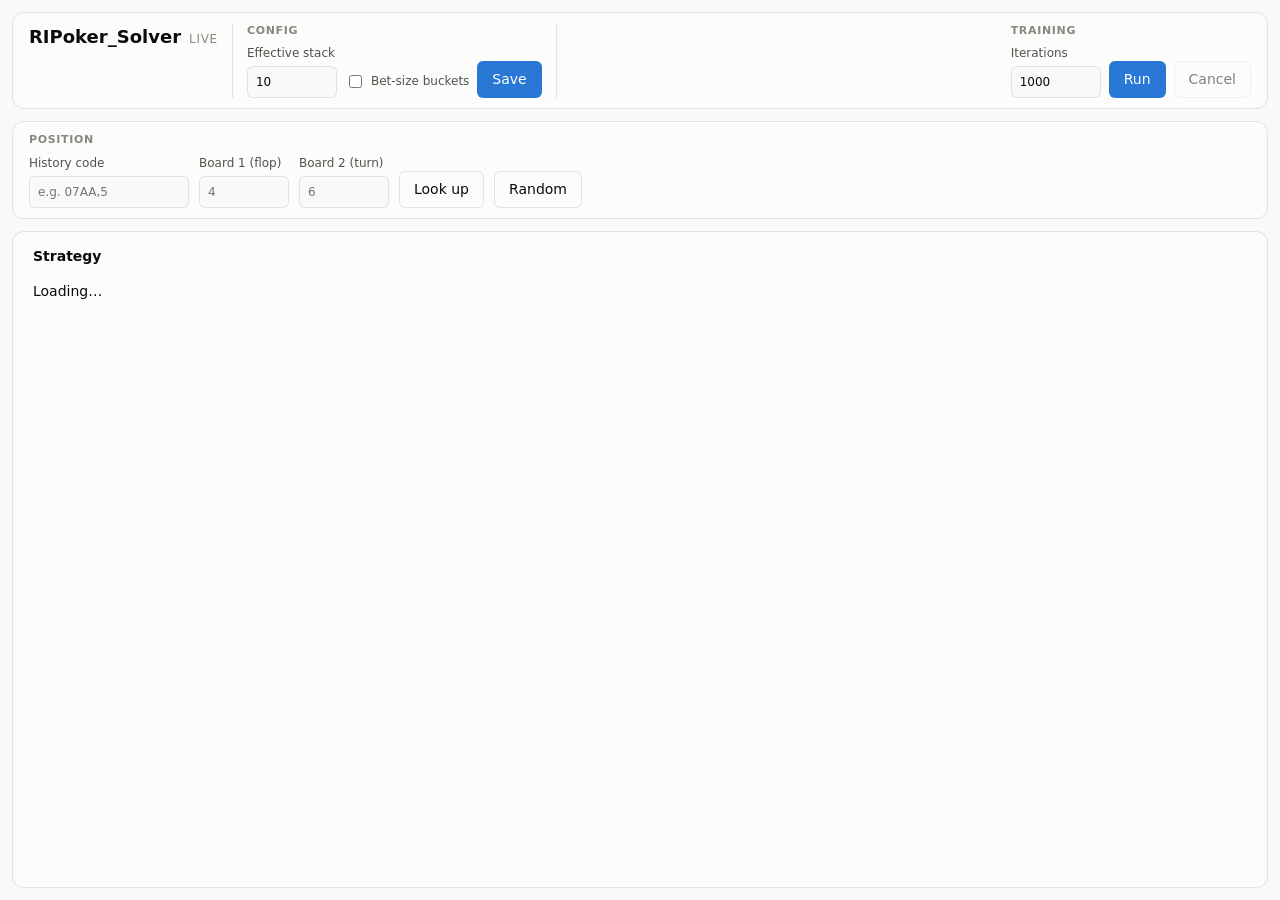
==== web-live/index.html @ bfff35a8 "Updated front end layout" ====
<!DOCTYPE html>
<html lang="en">
<head>
<meta charset="UTF-8">
<meta name="viewport" content="width=device-width, initial-scale=1">
<title>RIPoker_Solver Live</title>
<link rel="stylesheet" href="style.css">
</head>
<body>
<div id="app">
  <!-- Top banner: title on the left, config settings next to it, training on the right -->
  <header class="banner">
    <div class="brand">
      <h1>RIPoker_Solver</h1>
      <span class="brand-sub">Live</span>
    </div>

    <div class="banner-group config-group">
      <div class="group-label">Config</div>
      <div class="group-body">
        <label class="field">Effective stack
          <input type="number" id="stack" value="10" min="1">
        </label>
        <label class="field-checkbox">
          <input type="checkbox" id="useBetSizeBuckets">
          Bet-size buckets
        </label>
        <button class="primary" id="saveStacksBtn" title="Saving wipes all trained data">Save</button>
        <div class="status" id="stacksStatus"></div>
      </div>
    </div>

    <div class="banner-group training-group">
      <div class="group-label">Training</div>
      <div class="group-body">
        <label class="field">Iterations
          <input type="number" id="iterations" value="1000" min="1">
        </label>
        <button class="primary" id="trainBtn">Run</button>
        <button class="secondary" id="cancelTrainBtn" disabled>Cancel</button>
        <div class="progress-track" id="trainProgressTrack" style="display:none;">
          <div class="progress-fill" id="trainProgressFill"></div>
        </div>
        <div class="status" id="trainStatus"></div>
      </div>
    </div>
  </header>

  <!-- Position input bubble -->
  <section class="position-bubble">
    <div class="bubble-title">Position</div>
    <div class="bubble-body">
      <label class="field">History code
        <input type="text" id="history" class="wide" placeholder="e.g. 07AA,5">
      </label>
      <label class="field">Board 1 (flop)
        <input type="text" id="board0" placeholder="4" maxlength="1">
      </label>
      <label class="field">Board 2 (turn)
        <input type="text" id="board1" placeholder="6" maxlength="1">
      </label>
      <button class="secondary" id="lookupBtn">Look up</button>
      <button class="secondary" id="randomBtn">Random</button>
      <div class="status" id="positionStatus"></div>
    </div>
  </section>

  <!-- Strategy fills the middle-to-bottom of the screen -->
  <section class="strategy-panel" id="resultsPanel">
    <div class="panel-title">Strategy</div>
    <div id="results">Loading…</div>
  </section>
</div>

<script src="app.js"></script>
</body>
</html>
---- web-live/style.css ----
:root {
  --surface-1: #fcfcfb;
  --page: #f9f9f7;
  --text-primary: #0b0b0b;
  --text-secondary: #52514e;
  --text-muted: #898781;
  --gridline: #e1e0d9;
  --border: rgba(11, 11, 11, 0.10);

  /* Same tokens as web/style.css, kept consistent across both tools. */
  --action-call: #66bb6a;
  --action-fold: #2a78d6;
  --action-allin: #4a148c;
  --action-check: #2e7d32;

  /* Endpoints of the dark-red bet/raise ramp - app.js interpolates between
     these across however many bet/raise sizes the backend reports. */
  --bet-ramp-start: #a51c1c;
  --bet-ramp-end: #3f170f;

  --status-ok: #008300;
  --status-error: #e34948;

  --accent: #2a78d6;
}

@media (prefers-color-scheme: dark) {
  :root {
    --surface-1: #1a1a19;
    --page: #0d0d0d;
    --text-primary: #ffffff;
    --text-secondary: #c3c2b7;
    --text-muted: #898781;
    --gridline: #2c2c2a;
    --border: rgba(255, 255, 255, 0.10);

    --action-call: #81c784;
    --action-fold: #3987e5;
    --action-allin: #8b5cf6;
    --action-check: #4caf50;

    --bet-ramp-start: #d23030;
    --bet-ramp-end: #612417;

    --status-ok: #1f9e1f;
    --status-error: #e66767;

    --accent: #3987e5;
  }
}

* { box-sizing: border-box; }

html, body {
  height: 100%;
}

body {
  margin: 0;
  background: var(--page);
  color: var(--text-primary);
  font: 14px/1.5 system-ui, -apple-system, "Segoe UI", sans-serif;
  overflow: hidden; /* fixed-size screen, no page scroll */
}

/* ------- App shell: fixed viewport, vertical stack ------- */
#app {
  height: 100vh;
  display: flex;
  flex-direction: column;
  gap: 12px;
  padding: 12px;
}

/* ------- Top banner ------- */
.banner {
  display: flex;
  align-items: stretch;
  gap: 14px;
  background: var(--surface-1);
  border: 1px solid var(--border);
  border-radius: 12px;
  padding: 10px 16px;
  flex: 0 0 auto;
}

.brand {
  display: flex;
  align-items: baseline;
  gap: 8px;
  padding-right: 14px;
  border-right: 1px solid var(--border);
}
.brand h1 { font-size: 18px; margin: 0; white-space: nowrap; }
.brand-sub {
  font-size: 12px;
  color: var(--text-muted);
  text-transform: uppercase;
  letter-spacing: 0.06em;
}

.banner-group {
  display: flex;
  flex-direction: column;
  gap: 4px;
  padding-right: 14px;
  border-right: 1px solid var(--border);
}
.banner-group:last-child { border-right: none; padding-right: 0; }
/* Training sits at the far right of the banner */
.training-group { margin-left: auto; }

.group-label {
  font-size: 11px;
  font-weight: 600;
  text-transform: uppercase;
  letter-spacing: 0.06em;
  color: var(--text-muted);
}
.group-body {
  display: flex;
  align-items: flex-end;
  flex-wrap: wrap;
  gap: 8px;
}

/* ------- Position bubble ------- */
.position-bubble {
  background: var(--surface-1);
  border: 1px solid var(--border);
  border-radius: 12px;
  padding: 10px 16px;
  flex: 0 0 auto;
}
.bubble-title {
  font-size: 11px;
  font-weight: 600;
  text-transform: uppercase;
  letter-spacing: 0.06em;
  color: var(--text-muted);
  margin-bottom: 6px;
}
.bubble-body {
  display: flex;
  align-items: flex-end;
  flex-wrap: wrap;
  gap: 10px;
}

/* ------- Strategy panel: fills the rest, scrolls internally ------- */
.strategy-panel {
  background: var(--surface-1);
  border: 1px solid var(--border);
  border-radius: 12px;
  padding: 14px 20px;
  flex: 1 1 auto;
  min-height: 0;       /* allow the flex child to shrink so overflow works */
  overflow-y: auto;
}
.strategy-panel .panel-title {
  font-weight: 600;
  margin-bottom: 10px;
  position: sticky;
  top: 0;
  background: var(--surface-1);
  padding-bottom: 4px;
}

/* ------- Shared form controls ------- */
label.field {
  display: flex;
  flex-direction: column;
  gap: 4px;
  font-size: 12px;
  color: var(--text-secondary);
}
label.field input {
  font: inherit;
  padding: 6px 8px;
  border: 1px solid var(--border);
  border-radius: 6px;
  background: var(--page);
  color: var(--text-primary);
  width: 90px;
}
label.field input.wide { width: 160px; }

label.field-checkbox {
  display: flex;
  align-items: center;
  gap: 6px;
  font-size: 12px;
  color: var(--text-secondary);
  padding-bottom: 7px;
  white-space: nowrap;
}

button.primary, button.secondary {
  font: inherit;
  padding: 7px 14px;
  border-radius: 6px;
  cursor: pointer;
  border: 1px solid var(--border);
}
button.primary {
  background: var(--accent);
  color: white;
  border-color: transparent;
}
button.primary:hover { filter: brightness(1.08); }
button.secondary {
  background: var(--surface-1);
  color: var(--text-primary);
}
button.secondary:hover { background: var(--gridline); }
button:disabled { opacity: 0.5; cursor: not-allowed; }

.status {
  font-size: 11px;
  color: var(--text-secondary);
  align-self: center;
  white-space: nowrap;
  overflow: hidden;
  text-overflow: ellipsis;
  max-width: 260px;
}
.status:empty { display: none; }
.status.error { color: var(--status-error); }
.status.ok { color: var(--status-ok); }

.progress-track {
  height: 8px;
  width: 120px;
  border-radius: 4px;
  background: var(--gridline);
  overflow: hidden;
  align-self: center;
}
.progress-fill {
  height: 100%;
  width: 0%;
  background: var(--accent);
  transition: width 0.15s ease;
}

/* ------- Strategy content ------- */
.legend {
  display: flex;
  flex-wrap: wrap;
  gap: 8px 14px;
  margin: 10px 0 14px;
  font-size: 12px;
  color: var(--text-secondary);
}
.legend .swatch {
  display: inline-block;
  width: 10px;
  height: 10px;
  border-radius: 2px;
  margin-right: 5px;
  vertical-align: middle;
}

.position-meta {
  color: var(--text-secondary);
  font-size: 13px;
  margin-bottom: 10px;
}
.position-meta b { color: var(--text-primary); }

.hand-row {
  display: flex;
  align-items: center;
  gap: 12px;
  padding: 5px 0;
  border-bottom: 1px solid var(--gridline);
}
.hand-row:last-child { border-bottom: none; }
.hand-row .rank {
  width: 24px;
  font-weight: 600;
}
.hand-row .visits {
  width: 70px;
  text-align: right;
  color: var(--text-muted);
  font-variant-numeric: tabular-nums;
  white-space: nowrap;
}
.hand-row .null-strategy {
  color: var(--text-muted);
  font-style: italic;
}

.bar {
  display: flex;
  height: 18px;
  border-radius: 4px;
  overflow: hidden;
  background: var(--gridline);
  flex: 1;
  min-width: 160px;
}
.bar .seg {
  height: 100%;
  position: relative;
  border-right: 2px solid var(--surface-1);
}
.bar .seg:last-child { border-right: none; }
.bar .seg:hover::after {
  content: attr(data-tip);
  position: absolute;
  bottom: 22px;
  left: 50%;
  transform: translateX(-50%);
  background: var(--text-primary);
  color: var(--surface-1);
  padding: 3px 7px;
  border-radius: 4px;
  font-size: 11px;
  white-space: nowrap;
  z-index: 5;
  pointer-events: none;
}
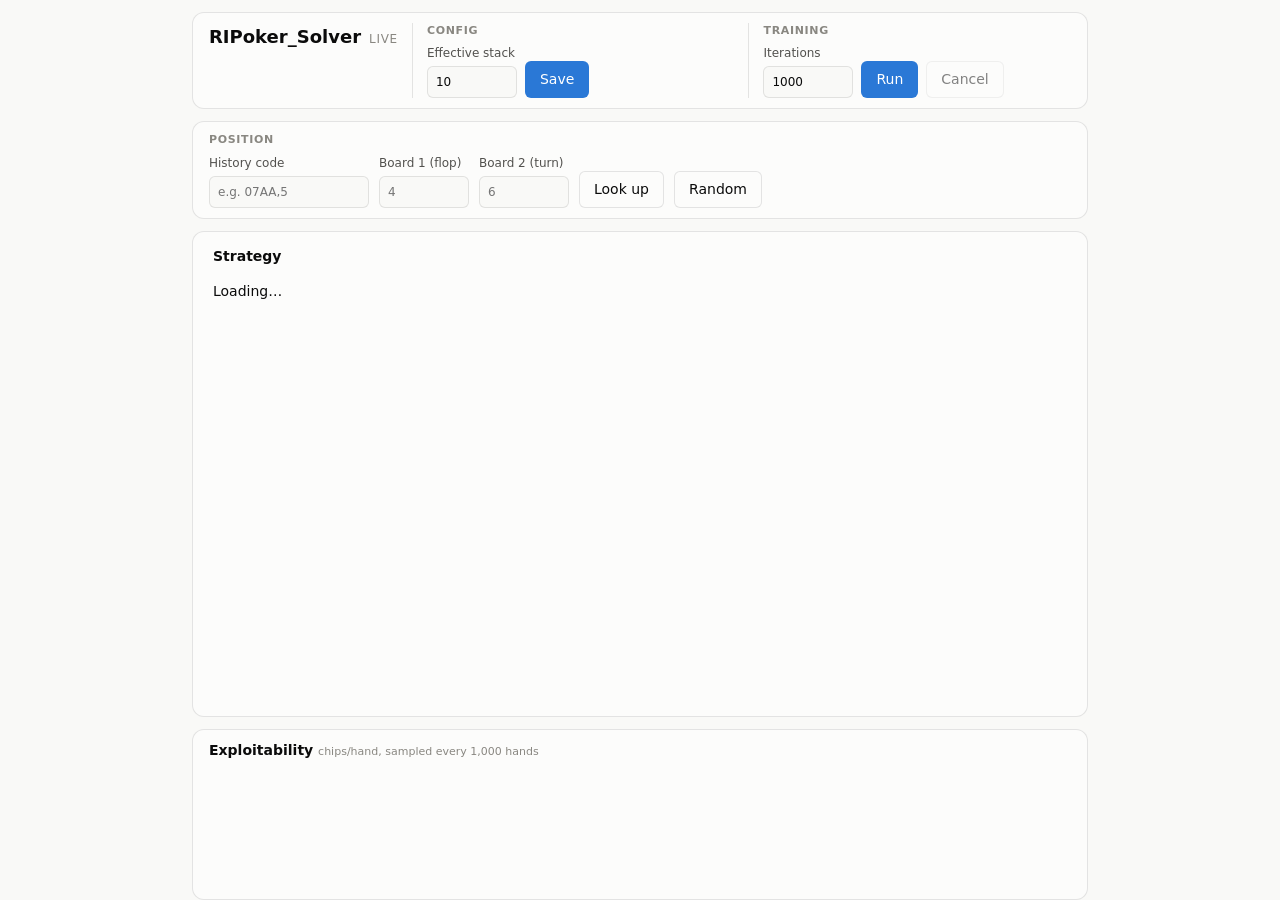
==== commit 77e298ab: "Added exploitatbility graph to track solver accuracy" ====
--- a/web-live/index.html
+++ b/web-live/index.html
@@ -20,10 +20,6 @@
       <div class="group-body">
         <label class="field">Effective stack
           <input type="number" id="stack" value="10" min="1">
-        </label>
-        <label class="field-checkbox">
-          <input type="checkbox" id="useBetSizeBuckets">
-          Bet-size buckets
         </label>
         <button class="primary" id="saveStacksBtn" title="Saving wipes all trained data">Save</button>
         <div class="status" id="stacksStatus"></div>
@@ -70,6 +66,12 @@
     <div class="panel-title">Strategy</div>
     <div id="results">Loading…</div>
   </section>
+
+  <!-- Exploitability convergence: one point per 1,000 trained hands -->
+  <section class="exploit-panel">
+    <div class="panel-title">Exploitability <span class="panel-sub">chips/hand, sampled every 1,000 hands</span></div>
+    <div id="exploitChart" class="exploit-chart"></div>
+  </section>
 </div>
 
 <script src="app.js"></script>
--- a/web-live/style.css
+++ b/web-live/style.css
@@ -66,10 +66,12 @@
 /* ------- App shell: fixed viewport, vertical stack ------- */
 #app {
   height: 100vh;
+  max-width: 920px;
+  margin: 0 auto;
   display: flex;
   flex-direction: column;
   gap: 12px;
-  padding: 12px;
+  padding: 12px 12px 0;
 }
 
 /* ------- Top banner ------- */
@@ -90,6 +92,7 @@
   gap: 8px;
   padding-right: 14px;
   border-right: 1px solid var(--border);
+  flex: 0 0 auto;
 }
 .brand h1 { font-size: 18px; margin: 0; white-space: nowrap; }
 .brand-sub {
@@ -105,10 +108,14 @@
   gap: 4px;
   padding-right: 14px;
   border-right: 1px solid var(--border);
-}
+  /* Brand stays content-width; the two groups split the rest of the banner.
+     Change these flex-grow values to reweight (e.g. config 3 / training 2). */
+  flex: 1 1 0;
+  min-width: 0;
+}
+.config-group   { flex-grow: 1; }
+.training-group { flex-grow: 1; }
 .banner-group:last-child { border-right: none; padding-right: 0; }
-/* Training sits at the far right of the banner */
-.training-group { margin-left: auto; }
 
 .group-label {
   font-size: 11px;
@@ -166,6 +173,41 @@
   padding-bottom: 4px;
 }
 
+/* ------- Exploitability chart panel ------- */
+.exploit-panel {
+  background: var(--surface-1);
+  border: 1px solid var(--border);
+  border-radius: 12px;
+  padding: 10px 16px 12px;
+  flex: 0 0 auto;
+}
+.exploit-panel .panel-title { font-weight: 600; margin-bottom: 6px; }
+.panel-sub { font-weight: 400; font-size: 11px; color: var(--text-muted); }
+.exploit-chart { position: relative; height: 120px; }
+.exploit-chart svg { display: block; width: 100%; height: 100%; }
+.exploit-empty {
+  height: 100%;
+  display: flex;
+  align-items: center;
+  justify-content: center;
+  color: var(--text-muted);
+  font-size: 12px;
+}
+.exploit-tip {
+  position: absolute;
+  pointer-events: none;
+  background: var(--surface-1);
+  border: 1px solid var(--border);
+  border-radius: 6px;
+  padding: 4px 8px;
+  font-size: 11px;
+  color: var(--text-secondary);
+  white-space: nowrap;
+  box-shadow: 0 2px 8px rgba(0, 0, 0, 0.12);
+  display: none;
+}
+.exploit-tip b { color: var(--text-primary); font-size: 12px; }
+
 /* ------- Shared form controls ------- */
 label.field {
   display: flex;
@@ -184,16 +226,6 @@
   width: 90px;
 }
 label.field input.wide { width: 160px; }
-
-label.field-checkbox {
-  display: flex;
-  align-items: center;
-  gap: 6px;
-  font-size: 12px;
-  color: var(--text-secondary);
-  padding-bottom: 7px;
-  white-space: nowrap;
-}
 
 button.primary, button.secondary {
   font: inherit;
@@ -225,6 +257,18 @@
   max-width: 260px;
 }
 .status:empty { display: none; }
+
+/* Inside the banner groups the status shares a wrapping flex row with the
+   inputs/buttons. Give it its own full-width line and let it shrink so long
+   "Done…"/"Saved…" messages truncate with an ellipsis instead of pushing the
+   banner wider or spilling past its edge. */
+.banner-group .status,
+.bubble-body .status {
+  flex: 1 1 100%;
+  min-width: 0;
+  max-width: 100%;
+  align-self: flex-start;
+}
 .status.error { color: var(--status-error); }
 .status.ok { color: var(--status-ok); }
 
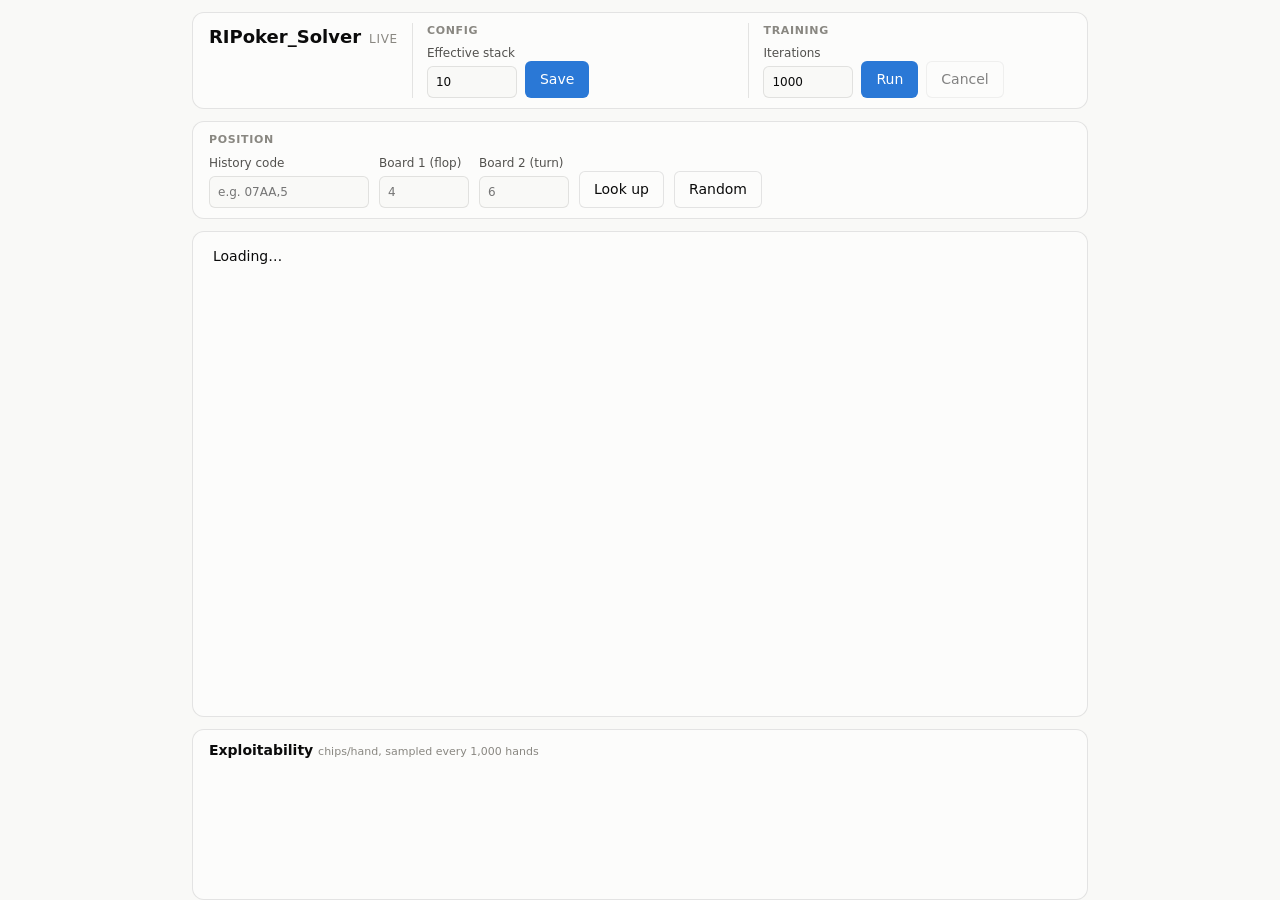
==== commit 5e2f4c35: "Add github pages deploy workflow, exact exploitability" ====
--- a/web-live/index.html
+++ b/web-live/index.html
@@ -63,7 +63,6 @@
 
   <!-- Strategy fills the middle-to-bottom of the screen -->
   <section class="strategy-panel" id="resultsPanel">
-    <div class="panel-title">Strategy</div>
     <div id="results">Loading…</div>
   </section>
 
--- a/web-live/style.css
+++ b/web-live/style.css
@@ -163,15 +163,11 @@
   flex: 1 1 auto;
   min-height: 0;       /* allow the flex child to shrink so overflow works */
   overflow-y: auto;
-}
-.strategy-panel .panel-title {
-  font-weight: 600;
-  margin-bottom: 10px;
-  position: sticky;
-  top: 0;
-  background: var(--surface-1);
-  padding-bottom: 4px;
-}
+  scrollbar-width: none;    /* still scrolls; no visible bar */
+}
+.strategy-panel::-webkit-scrollbar { display: none; }
+.trail { scrollbar-width: none; }
+.trail::-webkit-scrollbar { display: none; }
 
 /* ------- Exploitability chart panel ------- */
 .exploit-panel {
@@ -311,6 +307,58 @@
   margin-bottom: 10px;
 }
 .position-meta b { color: var(--text-primary); }
+
+/* ------- Action trail (visual line history) ------- */
+.trail {
+  display: flex;
+  align-items: center;
+  gap: 8px;
+  margin: 4px 0 12px;
+  overflow-x: auto;
+  padding-bottom: 4px;
+}
+.trail-block {
+  display: flex;
+  flex-direction: column;
+  gap: 0;
+  padding: 2px 5px;
+  border: 1px solid var(--border);
+  border-radius: 8px;
+  flex: 0 0 auto;
+}
+/* The live decision the strategy table is showing */
+.trail-block.current {
+  border-color: var(--accent);
+  box-shadow: 0 0 0 1px var(--accent);
+}
+.trail-move {
+  font-size: 11px;
+  line-height: 1.35;
+  color: var(--text-secondary);
+  padding: 0 6px;
+  border-radius: 4px;
+  white-space: nowrap;
+}
+.trail-move.chosen {
+  background: var(--accent);
+  color: #fff;
+}
+.trail-divider {
+  width: 1px;
+  align-self: stretch;
+  background: var(--gridline);
+  flex: 0 0 auto;
+}
+.trail-card {
+  font-size: 11px;
+  font-weight: 600;
+  color: var(--text-primary);
+  border: 1px dashed var(--border);
+  border-radius: 6px;
+  padding: 4px 8px;
+  white-space: nowrap;
+  flex: 0 0 auto;
+}
 
 .hand-row {
   display: flex;
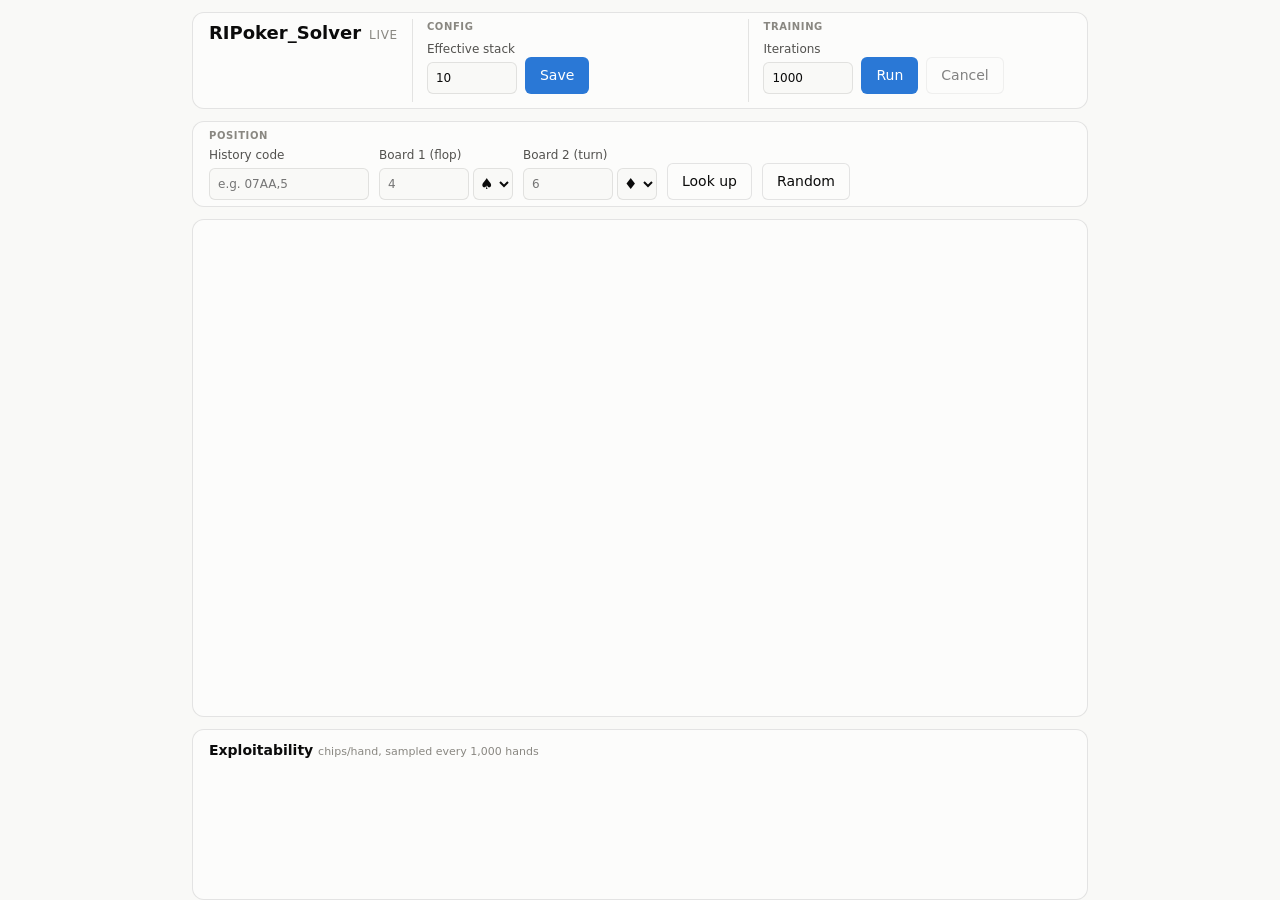
==== commit 3590d28d: "Updated UI for quick navigation through position statesr" ====
--- a/web-live/index.html
+++ b/web-live/index.html
@@ -34,10 +34,12 @@
         </label>
         <button class="primary" id="trainBtn">Run</button>
         <button class="secondary" id="cancelTrainBtn" disabled>Cancel</button>
-        <div class="progress-track" id="trainProgressTrack" style="display:none;">
-          <div class="progress-fill" id="trainProgressFill"></div>
+        <div class="train-report">
+          <div class="progress-track" id="trainProgressTrack" style="display:none;">
+            <div class="progress-fill" id="trainProgressFill"></div>
+          </div>
+          <div class="status" id="trainStatus"></div>
         </div>
-        <div class="status" id="trainStatus"></div>
       </div>
     </div>
   </header>
@@ -50,10 +52,26 @@
         <input type="text" id="history" class="wide" placeholder="e.g. 07AA,5">
       </label>
       <label class="field">Board 1 (flop)
-        <input type="text" id="board0" placeholder="4" maxlength="1">
+        <span class="card-input">
+          <input type="text" id="board0" placeholder="4" maxlength="1">
+          <select id="board0suit" class="suit-select">
+            <option value="0">&#9824;</option>
+            <option value="1">&#9827;</option>
+            <option value="2">&#9830;</option>
+            <option value="3">&#9829;</option>
+          </select>
+        </span>
       </label>
       <label class="field">Board 2 (turn)
-        <input type="text" id="board1" placeholder="6" maxlength="1">
+        <span class="card-input">
+          <input type="text" id="board1" placeholder="6" maxlength="1">
+          <select id="board1suit" class="suit-select">
+            <option value="0">&#9824;</option>
+            <option value="1">&#9827;</option>
+            <option value="2" selected>&#9830;</option>
+            <option value="3">&#9829;</option>
+          </select>
+        </span>
       </label>
       <button class="secondary" id="lookupBtn">Look up</button>
       <button class="secondary" id="randomBtn">Random</button>
@@ -63,7 +81,7 @@
 
   <!-- Strategy fills the middle-to-bottom of the screen -->
   <section class="strategy-panel" id="resultsPanel">
-    <div id="results">Loading…</div>
+    <div id="results"></div>
   </section>
 
   <!-- Exploitability convergence: one point per 1,000 trained hands -->
@@ -73,6 +91,10 @@
   </section>
 </div>
 
+<!-- The WASM engine (present only in the static/Pages build). Missing locally
+     under `--serve`, where the page uses the live server instead - a 404 here
+     is harmless and app.js falls back to the server automatically. -->
+<script src="solver.js"></script>
 <script src="app.js"></script>
 </body>
 </html>
--- a/web-live/style.css
+++ b/web-live/style.css
@@ -82,7 +82,7 @@
   background: var(--surface-1);
   border: 1px solid var(--border);
   border-radius: 12px;
-  padding: 10px 16px;
+  padding: 6px 16px;
   flex: 0 0 auto;
 }
 
@@ -118,11 +118,12 @@
 .banner-group:last-child { border-right: none; padding-right: 0; }
 
 .group-label {
-  font-size: 11px;
+  font-size: 10px;
   font-weight: 600;
   text-transform: uppercase;
   letter-spacing: 0.06em;
   color: var(--text-muted);
+  margin-bottom: 2px;
 }
 .group-body {
   display: flex;
@@ -131,21 +132,36 @@
   gap: 8px;
 }
 
+/* Progress bar + training status always share one line (below the controls). */
+.train-report {
+  display: flex;
+  align-items: center;
+  gap: 10px;
+  flex: 1 1 100%;
+  min-width: 0;
+}
+.banner-group .train-report .status {
+  flex: 1 1 auto;
+  min-width: 0;
+  align-self: center;
+}
+.train-report .progress-track { align-self: center; }
+
 /* ------- Position bubble ------- */
 .position-bubble {
   background: var(--surface-1);
   border: 1px solid var(--border);
   border-radius: 12px;
-  padding: 10px 16px;
+  padding: 6px 16px;
   flex: 0 0 auto;
 }
 .bubble-title {
-  font-size: 11px;
+  font-size: 10px;
   font-weight: 600;
   text-transform: uppercase;
   letter-spacing: 0.06em;
   color: var(--text-muted);
-  margin-bottom: 6px;
+  margin-bottom: 3px;
 }
 .bubble-body {
   display: flex;
@@ -222,6 +238,19 @@
   width: 90px;
 }
 label.field input.wide { width: 160px; }
+
+/* Board card = rank input + a compact suit dropdown side by side */
+.card-input { display: flex; gap: 4px; align-items: stretch; }
+.card-input input { width: 44px; }
+.suit-select {
+  font: inherit;
+  font-size: 15px;
+  padding: 0 2px;
+  border: 1px solid var(--border);
+  border-radius: 6px;
+  background: var(--page);
+  color: var(--text-primary);
+}
 
 button.primary, button.secondary {
   font: inherit;
@@ -311,7 +340,7 @@
 /* ------- Action trail (visual line history) ------- */
 .trail {
   display: flex;
-  align-items: center;
+  align-items: flex-start;
   gap: 8px;
   margin: 4px 0 12px;
   overflow-x: auto;
@@ -326,6 +355,15 @@
   border-radius: 8px;
   flex: 0 0 auto;
 }
+.trail-moves { display: flex; flex-direction: column; }
+/* "Player N: stack" label above each decision node. */
+.trail-node-head {
+  font-size: 10px;
+  color: var(--text-muted);
+  white-space: nowrap;
+  margin-bottom: 2px;
+  padding: 0 2px;
+}
 /* The live decision the strategy table is showing */
 .trail-block.current {
   border-color: var(--accent);
@@ -343,6 +381,11 @@
   background: var(--accent);
   color: #fff;
 }
+/* Clickable trail entries navigate to that game state. */
+.clickable { cursor: pointer; }
+.trail-move.clickable:hover { background: var(--gridline); }
+.trail-move.chosen.clickable:hover { filter: brightness(1.1); }
+.trail-card.clickable:hover { border-color: var(--accent); }
 .trail-divider {
   width: 1px;
   align-self: stretch;
@@ -358,20 +401,57 @@
   padding: 4px 8px;
   white-space: nowrap;
   flex: 0 0 auto;
+  text-align: center;
+}
+.trail-card-pot {
+  font-weight: 400;
+  font-size: 10px;
+  color: var(--text-muted);
+  margin-top: 1px;
 }
 
 .hand-row {
   display: flex;
   align-items: center;
   gap: 12px;
-  padding: 5px 0;
+  padding: 1px 0;
   border-bottom: 1px solid var(--gridline);
 }
 .hand-row:last-child { border-bottom: none; }
+/* A hairline above the first row of each new card groups its flush variants. */
+.hand-row.rank-start { border-top: 1px solid var(--border); }
+/* Range aggregate row - pinned to the bottom of the scrolling strategy list
+   so the overall strategy is always visible. */
+.hand-row.agg-row {
+  position: sticky;
+  bottom: 0;
+  border-top: 2px solid var(--border);
+  background: var(--surface-1);
+  font-weight: 600;
+}
+.hand-row.agg-row .agg-label {
+  font-size: 10px;
+  text-transform: uppercase;
+  letter-spacing: 0.04em;
+  color: var(--text-muted);
+  font-weight: 600;
+}
 .hand-row .rank {
-  width: 24px;
-  font-weight: 600;
-}
+  width: 20px;
+  font-weight: 600;
+}
+.hand-row .suits {
+  width: 72px;
+  font-size: 14px;
+  letter-spacing: 1px;
+  white-space: nowrap;
+}
+/* Four-colour deck. "Black" spades use the theme ink so they stay legible in
+   dark mode (pure black would vanish on the dark surface). */
+.suit-spade   { color: var(--text-primary); }
+.suit-club    { color: #2fa85a; }
+.suit-diamond { color: #4a90e2; }
+.suit-heart   { color: #e05a5a; }
 .hand-row .visits {
   width: 70px;
   text-align: right;
@@ -379,26 +459,29 @@
   font-variant-numeric: tabular-nums;
   white-space: nowrap;
 }
-.hand-row .null-strategy {
+.null-strategy {
   color: var(--text-muted);
   font-style: italic;
 }
 
-.bar {
-  display: flex;
-  height: 18px;
-  border-radius: 4px;
+/* Full-width lane; the bar fills a fraction of it by reach frequency. */
+.bar-track {
+  flex: 1;
+  min-width: 160px;
+  height: 13px;
+  border-radius: 3px;
   overflow: hidden;
   background: var(--gridline);
-  flex: 1;
-  min-width: 160px;
+}
+.bar {
+  display: flex;
+  height: 100%;
+  /* width set inline (0-100%) = how often this hand reaches the infoset */
 }
 .bar .seg {
   height: 100%;
   position: relative;
-  border-right: 2px solid var(--surface-1);
-}
-.bar .seg:last-child { border-right: none; }
+}
 .bar .seg:hover::after {
   content: attr(data-tip);
   position: absolute;
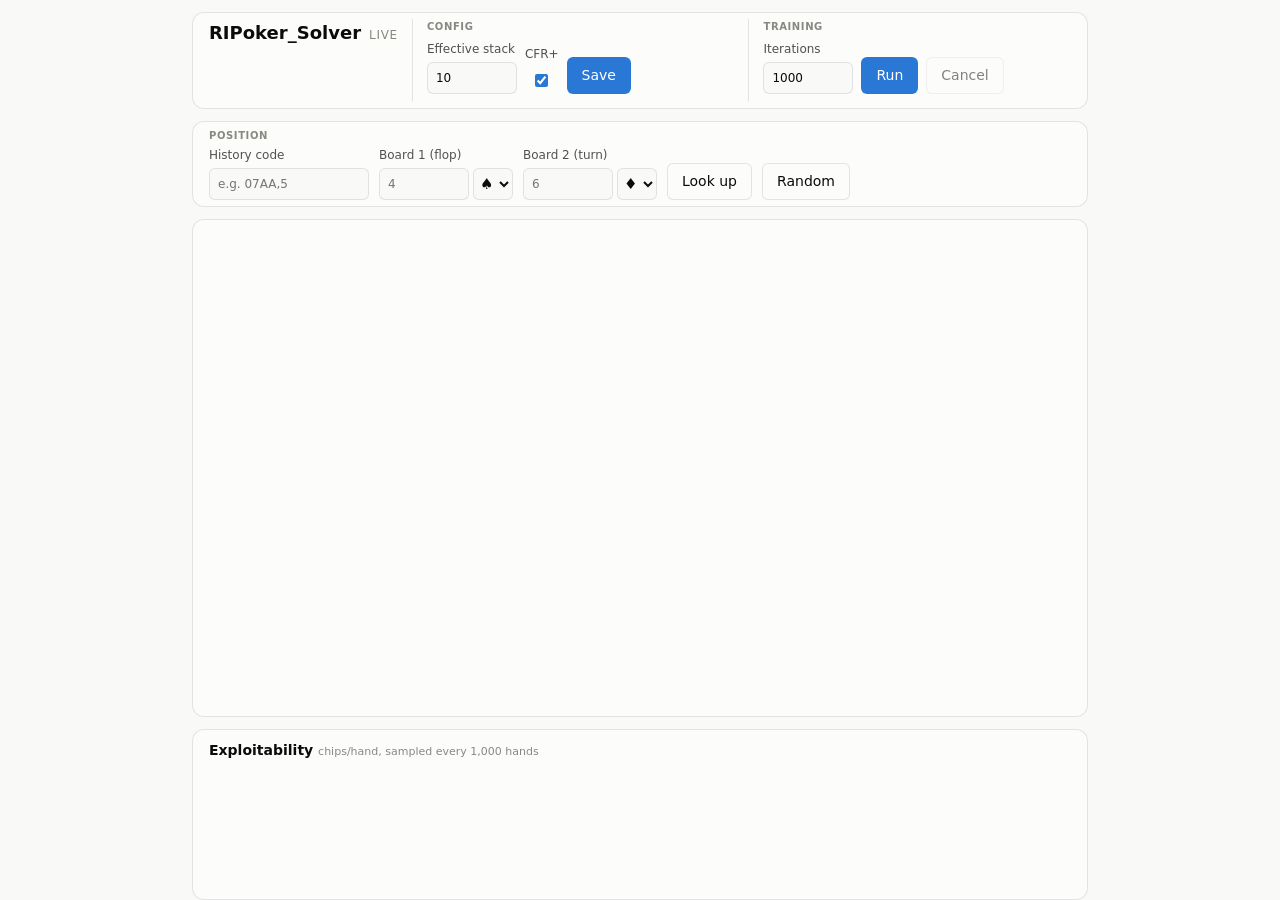
==== commit e0c5bc2a: "Added a toggle to enable CFR+ optimisation for faster convergence" ====
--- a/web-live/index.html
+++ b/web-live/index.html
@@ -20,6 +20,9 @@
       <div class="group-body">
         <label class="field">Effective stack
           <input type="number" id="stack" value="10" min="1">
+        </label>
+        <label class="field checkbox-field" title="A/B toggle: CFR+ (regret flooring + linear averaging) vs vanilla CFR. Applied on Save.">CFR+
+          <input type="checkbox" id="cfrPlus" checked>
         </label>
         <button class="primary" id="saveStacksBtn" title="Saving wipes all trained data">Save</button>
         <div class="status" id="stacksStatus"></div>
--- a/web-live/style.css
+++ b/web-live/style.css
@@ -238,6 +238,15 @@
   width: 90px;
 }
 label.field input.wide { width: 160px; }
+
+/* Compact checkbox variant (e.g. the CFR+ algorithm toggle) */
+label.field.checkbox-field input {
+  width: auto;
+  padding: 0;
+  margin: 0 auto;
+  height: 27px; /* aligns the box with the sibling text inputs */
+  accent-color: var(--accent);
+}
 
 /* Board card = rank input + a compact suit dropdown side by side */
 .card-input { display: flex; gap: 4px; align-items: stretch; }
@@ -309,7 +318,8 @@
   height: 100%;
   width: 0%;
   background: var(--accent);
-  transition: width 0.15s ease;
+  /* No transition: width jumps directly to each value. A transition animates
+     the reset-to-0 on a new run as a slow "tick down". */
 }
 
 /* ------- Strategy content ------- */
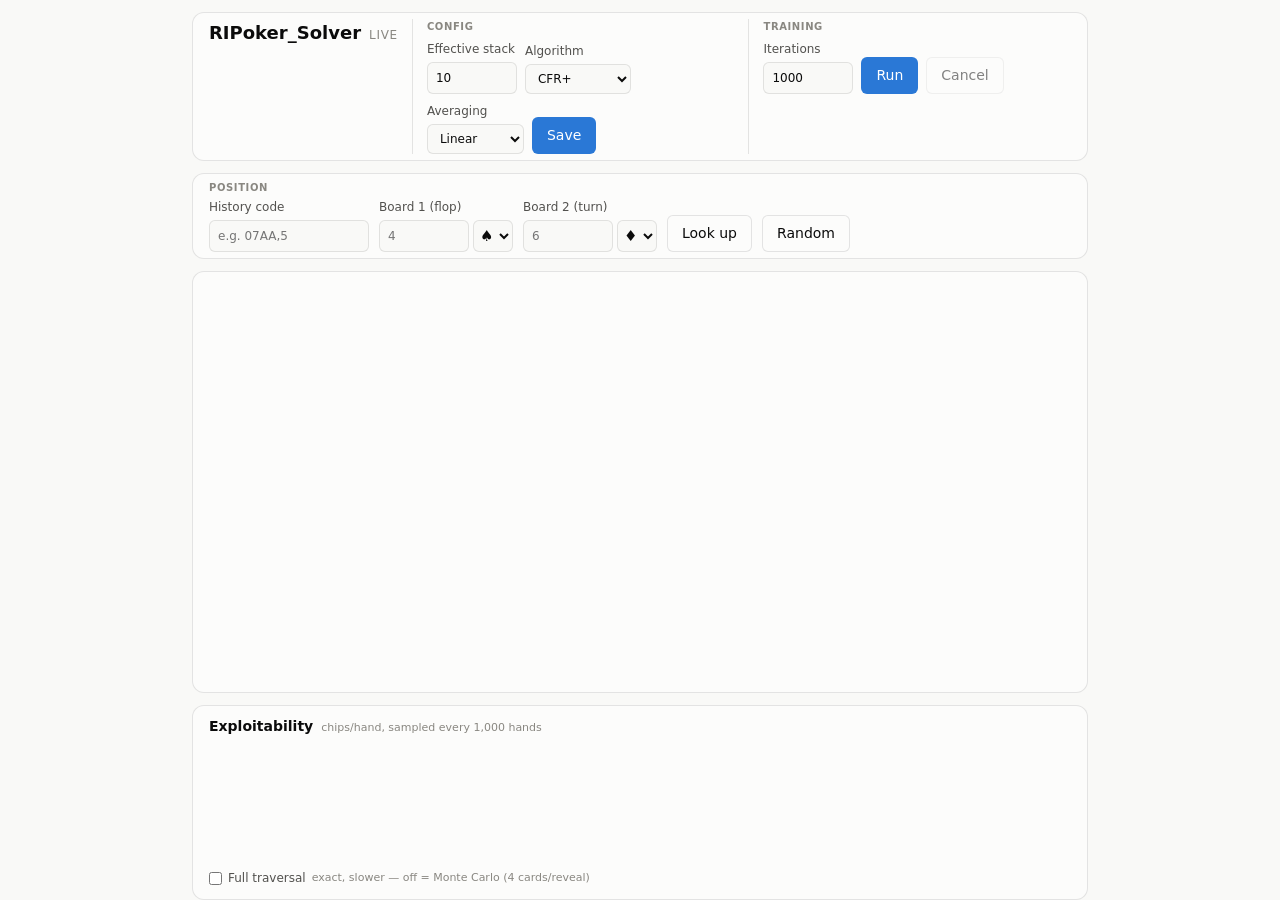
==== commit 2bd3cf56: "Implemented Predictive CFR optimisation, and decoupled the iteration weighting to test different com" ====
--- a/web-live/index.html
+++ b/web-live/index.html
@@ -21,8 +21,19 @@
         <label class="field">Effective stack
           <input type="number" id="stack" value="10" min="1">
         </label>
-        <label class="field checkbox-field" title="A/B toggle: CFR+ (regret flooring + linear averaging) vs vanilla CFR. Applied on Save.">CFR+
-          <input type="checkbox" id="cfrPlus" checked>
+        <label class="field" title="Regret rule: how regrets accumulate and set the current strategy. Applied on Save (wipes trained data).">Algorithm
+          <select id="algorithm" class="algo-select">
+            <option value="0">Vanilla CFR</option>
+            <option value="1" selected>CFR+</option>
+            <option value="2">PCFR+</option>
+          </select>
+        </label>
+        <label class="field" title="How each iteration's strategy is weighted into the time-averaged strategy. Applied on Save (wipes trained data).">Averaging
+          <select id="weighting" class="algo-select">
+            <option value="0">Uniform</option>
+            <option value="1" selected>Linear</option>
+            <option value="2">Quadratic</option>
+          </select>
         </label>
         <button class="primary" id="saveStacksBtn" title="Saving wipes all trained data">Save</button>
         <div class="status" id="stacksStatus"></div>
@@ -89,8 +100,12 @@
 
   <!-- Exploitability convergence: one point per 1,000 trained hands -->
   <section class="exploit-panel">
-    <div class="panel-title">Exploitability <span class="panel-sub">chips/hand, sampled every 1,000 hands</span></div>
+    <div class="panel-title">Exploitability <span class="panel-sub">chips/hand, sampled every 1,000 hands</span><span id="exploitLegend" class="exploit-legend"></span></div>
     <div id="exploitChart" class="exploit-chart"></div>
+    <label class="exploit-mode" title="Applies to the next samples. Full traversal branches every board card at each reveal — exact but much slower; Monte Carlo samples 4 cards per reveal (fast, slight upward bias).">
+      <input type="checkbox" id="exploitFull">
+      Full traversal <span class="panel-sub">exact, slower — off = Monte Carlo (4 cards/reveal)</span>
+    </label>
   </section>
 </div>
 
--- a/web-live/style.css
+++ b/web-live/style.css
@@ -22,6 +22,12 @@
   --status-error: #e34948;
 
   --accent: #2a78d6;
+
+  /* Exploitability chart: one fixed hue per CFR variant (by variant id, so a
+     line never changes color when others appear). CVD-validated set. */
+  --series-vanilla: #2a78d6;
+  --series-cfrplus: #1baf7a;
+  --series-pcfrplus: #eda100;
 }
 
 @media (prefers-color-scheme: dark) {
@@ -46,6 +52,11 @@
     --status-error: #e66767;
 
     --accent: #3987e5;
+
+    /* Same hues, stepped for the dark surface (not an automatic flip). */
+    --series-vanilla: #3987e5;
+    --series-cfrplus: #199e70;
+    --series-pcfrplus: #c98500;
   }
 }
 
@@ -193,8 +204,24 @@
   padding: 10px 16px 12px;
   flex: 0 0 auto;
 }
-.exploit-panel .panel-title { font-weight: 600; margin-bottom: 6px; }
+.exploit-panel .panel-title {
+  font-weight: 600;
+  margin-bottom: 6px;
+  display: flex;
+  align-items: baseline;
+  gap: 8px;
+}
 .panel-sub { font-weight: 400; font-size: 11px; color: var(--text-muted); }
+/* Variant legend, right-aligned in the title row (shown for >= 2 lines) */
+.exploit-legend {
+  margin-left: auto;
+  display: flex;
+  gap: 14px;
+  font-weight: 400;
+  font-size: 12px;
+  color: var(--text-secondary);
+}
+.exploit-legend .line-swatch { vertical-align: -1px; margin-right: 5px; }
 .exploit-chart { position: relative; height: 120px; }
 .exploit-chart svg { display: block; width: 100%; height: 100%; }
 .exploit-empty {
@@ -219,6 +246,26 @@
   display: none;
 }
 .exploit-tip b { color: var(--text-primary); font-size: 12px; }
+/* Sampling-mode toggle row under the chart */
+.exploit-mode {
+  display: flex;
+  align-items: center;
+  gap: 6px;
+  margin-top: 6px;
+  font-size: 12px;
+  color: var(--text-secondary);
+  width: fit-content;
+  cursor: pointer;
+}
+.exploit-mode input { accent-color: var(--accent); margin: 0; }
+
+.exploit-tip .tip-chip {
+  display: inline-block;
+  width: 8px;
+  height: 8px;
+  border-radius: 2px;
+  margin-right: 5px;
+}
 
 /* ------- Shared form controls ------- */
 label.field {
@@ -239,13 +286,14 @@
 }
 label.field input.wide { width: 160px; }
 
-/* Compact checkbox variant (e.g. the CFR+ algorithm toggle) */
-label.field.checkbox-field input {
-  width: auto;
-  padding: 0;
-  margin: 0 auto;
-  height: 27px; /* aligns the box with the sibling text inputs */
-  accent-color: var(--accent);
+/* Algorithm variant dropdown, matched to the sibling text inputs */
+select.algo-select {
+  font: inherit;
+  padding: 6px 8px;
+  border: 1px solid var(--border);
+  border-radius: 6px;
+  background: var(--page);
+  color: var(--text-primary);
 }
 
 /* Board card = rank input + a compact suit dropdown side by side */
@@ -331,7 +379,7 @@
   font-size: 12px;
   color: var(--text-secondary);
 }
-.legend .swatch {
+.legend .swatch, .exploit-legend .swatch {
   display: inline-block;
   width: 10px;
   height: 10px;
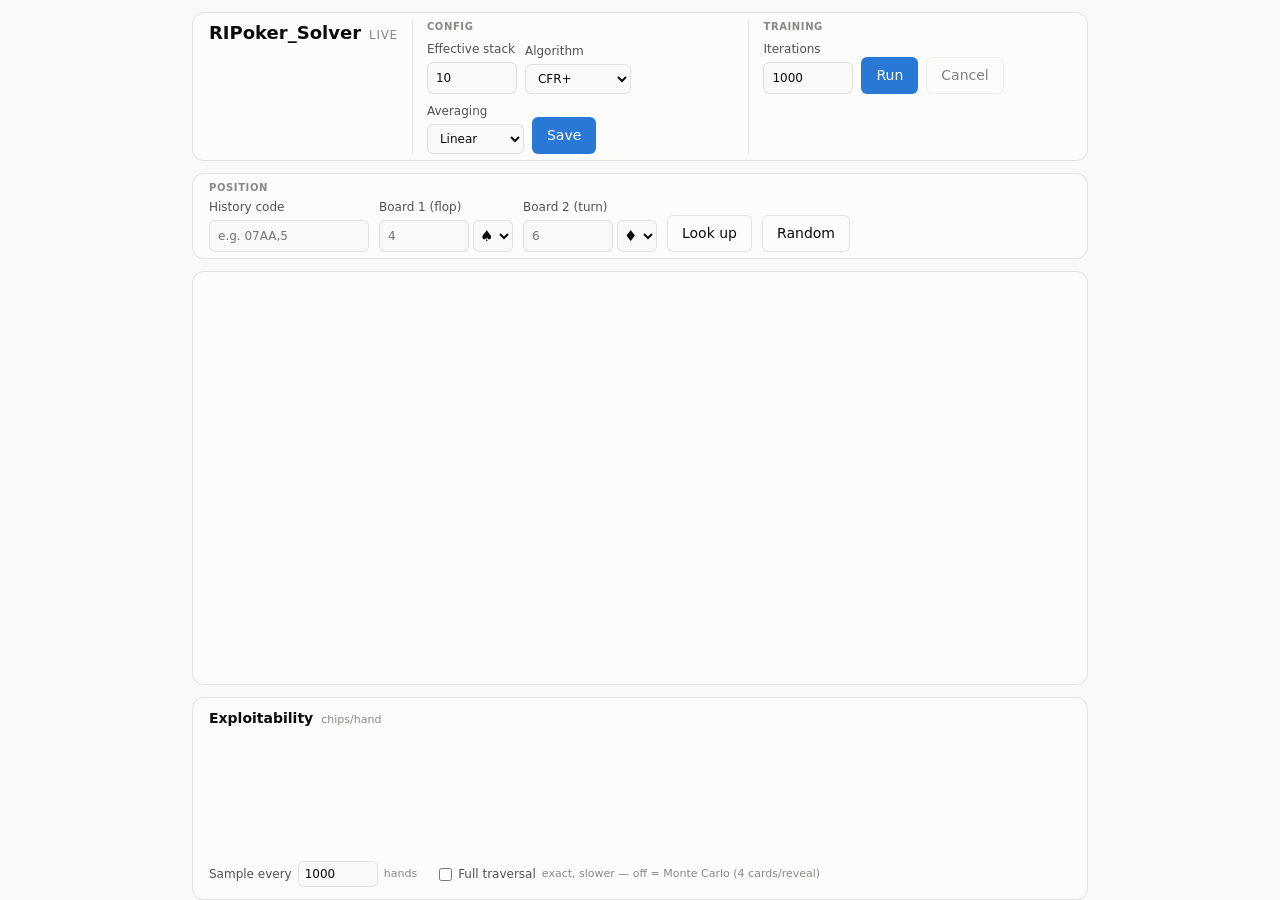
==== commit 9008805d: "Add configurable exploitability sample interval to the graph panel" ====
--- a/web-live/index.html
+++ b/web-live/index.html
@@ -100,12 +100,19 @@
 
   <!-- Exploitability convergence: one point per 1,000 trained hands -->
   <section class="exploit-panel">
-    <div class="panel-title">Exploitability <span class="panel-sub">chips/hand, sampled every 1,000 hands</span><span id="exploitLegend" class="exploit-legend"></span></div>
+    <div class="panel-title">Exploitability <span class="panel-sub">chips/hand</span><span id="exploitLegend" class="exploit-legend"></span></div>
     <div id="exploitChart" class="exploit-chart"></div>
-    <label class="exploit-mode" title="Applies to the next samples. Full traversal branches every board card at each reveal — exact but much slower; Monte Carlo samples 4 cards per reveal (fast, slight upward bias).">
-      <input type="checkbox" id="exploitFull">
-      Full traversal <span class="panel-sub">exact, slower — off = Monte Carlo (4 cards/reveal)</span>
-    </label>
+    <div class="exploit-controls">
+      <label class="exploit-mode" title="How many trained hands between exploitability samples. Applies to the next training run.">
+        Sample every
+        <input type="number" id="exploitEvery" value="1000" min="1" step="100" class="exploit-every">
+        <span class="panel-sub">hands</span>
+      </label>
+      <label class="exploit-mode" title="Applies to the next samples. Full traversal branches every board card at each reveal — exact but much slower; Monte Carlo samples 4 cards per reveal (fast, slight upward bias).">
+        <input type="checkbox" id="exploitFull">
+        Full traversal <span class="panel-sub">exact, slower — off = Monte Carlo (4 cards/reveal)</span>
+      </label>
+    </div>
   </section>
 </div>
 
--- a/web-live/style.css
+++ b/web-live/style.css
@@ -246,18 +246,32 @@
   display: none;
 }
 .exploit-tip b { color: var(--text-primary); font-size: 12px; }
-/* Sampling-mode toggle row under the chart */
+/* Sampling controls row under the chart (interval field + mode toggle) */
+.exploit-controls {
+  display: flex;
+  align-items: center;
+  gap: 22px;
+  margin-top: 6px;
+}
 .exploit-mode {
   display: flex;
   align-items: center;
   gap: 6px;
-  margin-top: 6px;
   font-size: 12px;
   color: var(--text-secondary);
   width: fit-content;
   cursor: pointer;
 }
-.exploit-mode input { accent-color: var(--accent); margin: 0; }
+.exploit-mode input[type="checkbox"] { accent-color: var(--accent); margin: 0; }
+.exploit-every {
+  font: inherit;
+  width: 80px;
+  padding: 3px 6px;
+  border: 1px solid var(--border);
+  border-radius: 6px;
+  background: var(--page);
+  color: var(--text-primary);
+}
 
 .exploit-tip .tip-chip {
   display: inline-block;
